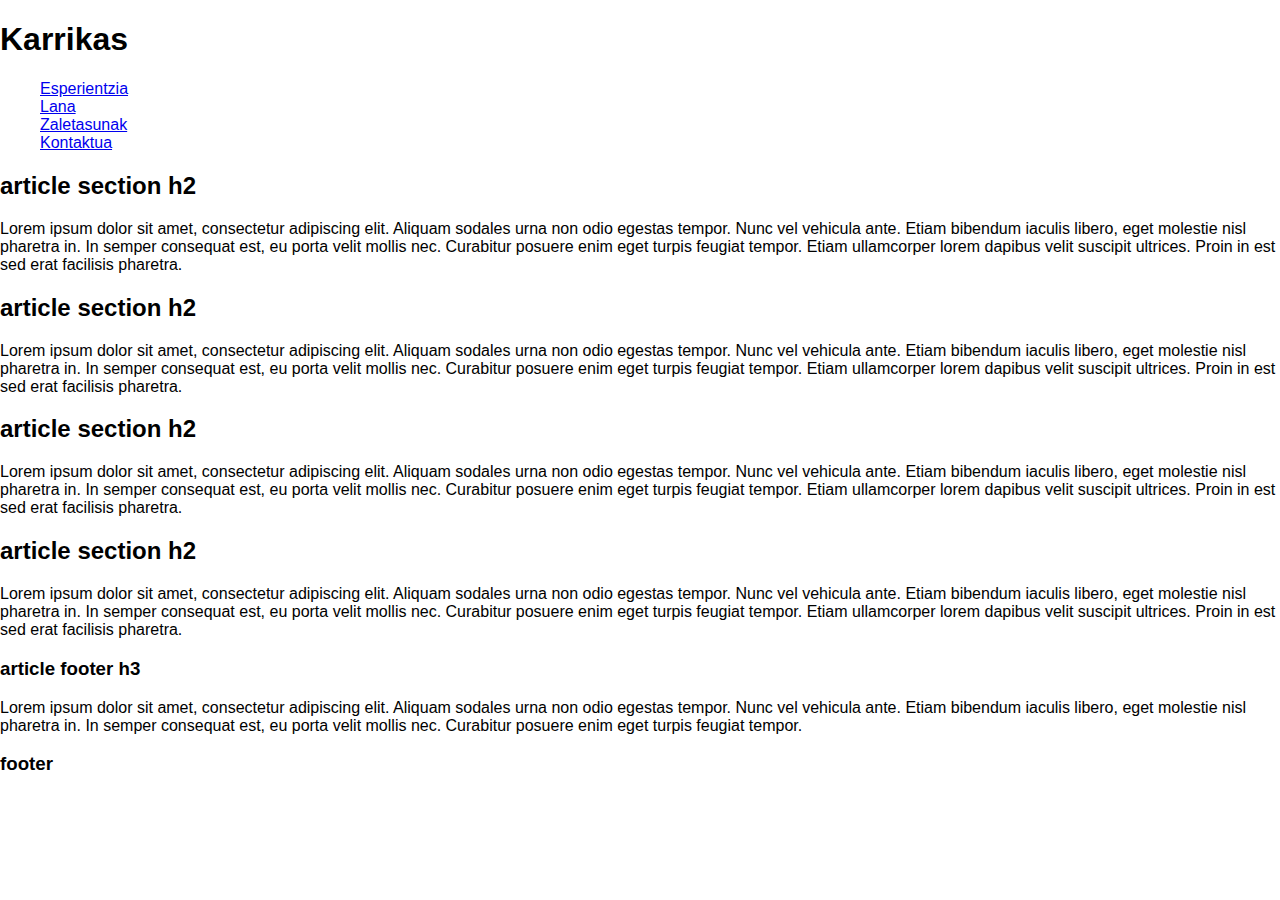
==== index.html @ 9c0d6916 "Update index.html" ====
<!DOCTYPE html>
<!--[if lt IE 7]>      <html class="no-js lt-ie9 lt-ie8 lt-ie7"> <![endif]-->
<!--[if IE 7]>         <html class="no-js lt-ie9 lt-ie8"> <![endif]-->
<!--[if IE 8]>         <html class="no-js lt-ie9"> <![endif]-->
<!--[if gt IE 8]><!--> <html class="no-js"> <!--<![endif]-->
    <head>
        <meta charset="utf-8">
        <meta http-equiv="X-UA-Compatible" content="IE=edge,chrome=1">
        <title>karrikas - Freelance</title>
        <meta name="description" content="">
        <meta name="viewport" content="width=device-width">

        <link rel="stylesheet" href="css/normalize.min.css">
        <link rel="stylesheet" href="css/main.css">

        <script src="js/vendor/modernizr-2.6.2-respond-1.1.0.min.js"></script>
    </head>
    <body>
        <!--[if lt IE 7]>
            <p class="chromeframe">You are using an <strong>outdated</strong> browser. Please <a href="http://browsehappy.com/">upgrade your browser</a></p>
        <![endif]-->

        <div class="header-container">
            <header class="wrapper clearfix">
                <h1 class="title">Karrikas</h1>
                <nav>
                    <ul>
                        <li><a href="#esperientzia">Esperientzia</a></li>
                        <li><a href="#lana">Lana</a></li>
                        <li><a href="#zaletasunak">Zaletasunak</a></li>
			<li><a href="#kontaktua">Kontaktua</a></li>
                    </ul>
                </nav>
            </header>
        </div>

        <div class="main-container">
            <div class="main wrapper clearfix">

                <article>

                    <section id="esperientzia">
                        <h2>article section h2</h2>
                        <p>Lorem ipsum dolor sit amet, consectetur adipiscing elit. Aliquam sodales urna non odio egestas tempor. Nunc vel vehicula ante. Etiam bibendum iaculis libero, eget molestie nisl pharetra in. In semper consequat est, eu porta velit mollis nec. Curabitur posuere enim eget turpis feugiat tempor. Etiam ullamcorper lorem dapibus velit suscipit ultrices. Proin in est sed erat facilisis pharetra.</p>
                    </section>

                    <section id="lana">
                        <h2>article section h2</h2>
                        <p>Lorem ipsum dolor sit amet, consectetur adipiscing elit. Aliquam sodales urna non odio egestas tempor. Nunc vel vehicula ante. Etiam bibendum iaculis libero, eget molestie nisl pharetra in. In semper consequat est, eu porta velit mollis nec. Curabitur posuere enim eget turpis feugiat tempor. Etiam ullamcorper lorem dapibus velit suscipit ultrices. Proin in est sed erat facilisis pharetra.</p>
                    </section>

		    <section id="zaletasunak">
                        <h2>article section h2</h2>
                        <p>Lorem ipsum dolor sit amet, consectetur adipiscing elit. Aliquam sodales urna non odio egestas tempor. Nunc vel vehicula ante. Etiam bibendum iaculis libero, eget molestie nisl pharetra in. In semper consequat est, eu porta velit mollis nec. Curabitur posuere enim eget turpis feugiat tempor. Etiam ullamcorper lorem dapibus velit suscipit ultrices. Proin in est sed erat facilisis pharetra.</p>
                    </section>

		    <section id="kontaktua">
                        <h2>article section h2</h2>
                        <p>Lorem ipsum dolor sit amet, consectetur adipiscing elit. Aliquam sodales urna non odio egestas tempor. Nunc vel vehicula ante. Etiam bibendum iaculis libero, eget molestie nisl pharetra in. In semper consequat est, eu porta velit mollis nec. Curabitur posuere enim eget turpis feugiat tempor. Etiam ullamcorper lorem dapibus velit suscipit ultrices. Proin in est sed erat facilisis pharetra.</p>
                    </section>

                    <footer>
                        <h3>article footer h3</h3>
                        <p>Lorem ipsum dolor sit amet, consectetur adipiscing elit. Aliquam sodales urna non odio egestas tempor. Nunc vel vehicula ante. Etiam bibendum iaculis libero, eget molestie nisl pharetra in. In semper consequat est, eu porta velit mollis nec. Curabitur posuere enim eget turpis feugiat tempor.</p>
                    </footer>
                </article>

            </div> <!-- #main -->
        </div> <!-- #main-container -->

        <div class="footer-container">
            <footer class="wrapper">
                <h3>footer</h3>
            </footer>
        </div>

        <script src="//ajax.googleapis.com/ajax/libs/jquery/1.9.1/jquery.min.js"></script>
        <script>window.jQuery || document.write('<script src="js/vendor/jquery-1.9.1.min.js"><\/script>')</script>

        <script src="js/main.js"></script>

        <script>
            var _gaq=[['_setAccount','UA-XXXXX-X'],['_trackPageview']];
            (function(d,t){var g=d.createElement(t),s=d.getElementsByTagName(t)[0];
            g.src=('https:'==location.protocol?'//ssl':'//www')+'.google-analytics.com/ga.js';
            s.parentNode.insertBefore(g,s)}(document,'script'));
        </script>
    </body>
</html>
---- css/main.css ----

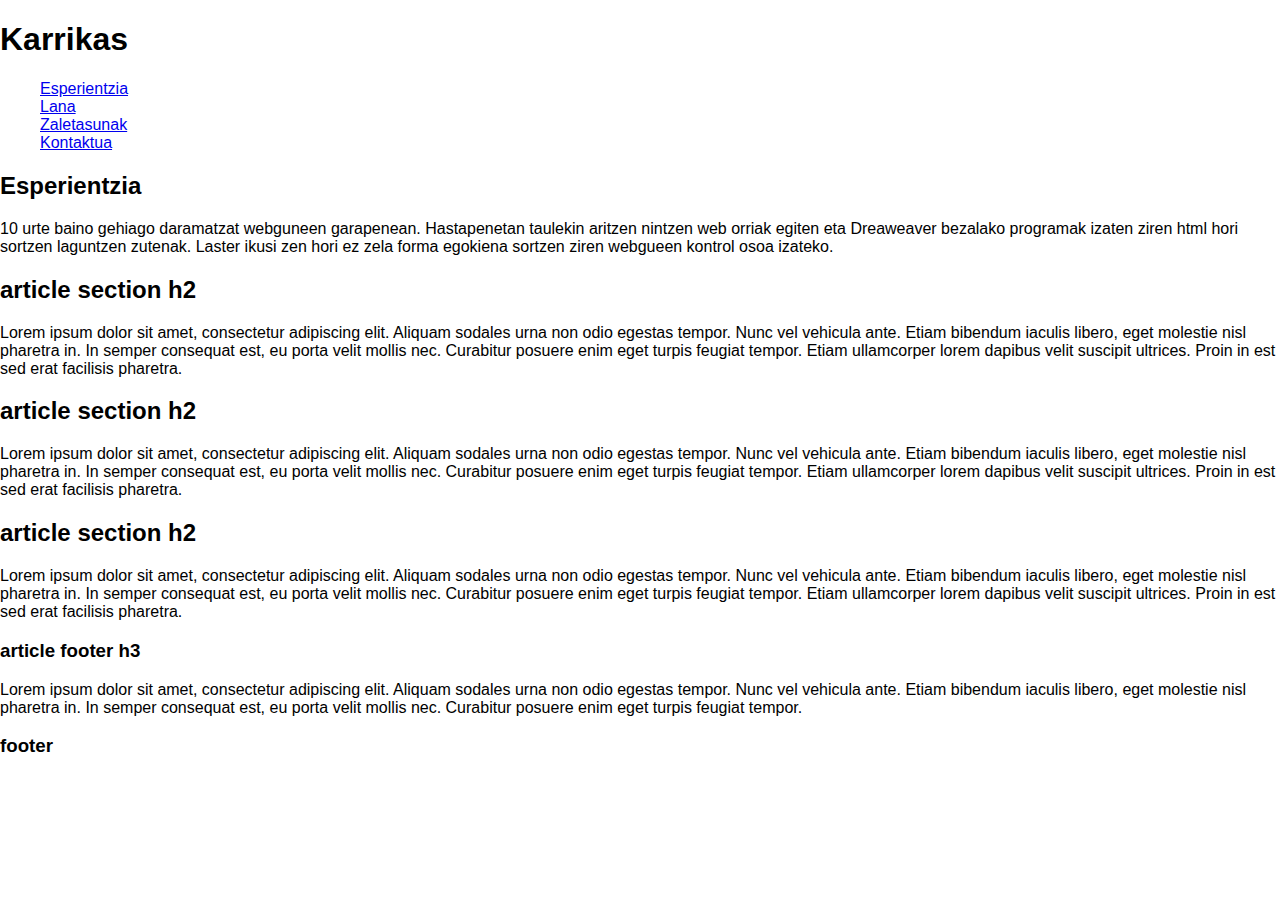
==== commit e20bd324: "Update index.html" ====
--- a/index.html
+++ b/index.html
@@ -40,8 +40,12 @@
                 <article>
 
                     <section id="esperientzia">
-                        <h2>article section h2</h2>
-                        <p>Lorem ipsum dolor sit amet, consectetur adipiscing elit. Aliquam sodales urna non odio egestas tempor. Nunc vel vehicula ante. Etiam bibendum iaculis libero, eget molestie nisl pharetra in. In semper consequat est, eu porta velit mollis nec. Curabitur posuere enim eget turpis feugiat tempor. Etiam ullamcorper lorem dapibus velit suscipit ultrices. Proin in est sed erat facilisis pharetra.</p>
+                        <h2>Esperientzia</h2>
+                        <p>10 urte baino gehiago daramatzat webguneen garapenean. 
+                        Hastapenetan taulekin aritzen nintzen web orriak egiten eta 
+                        Dreaweaver bezalako programak izaten ziren html hori sortzen 
+                        laguntzen zutenak. Laster ikusi zen hori ez zela forma 
+                        egokiena sortzen ziren webgueen kontrol osoa izateko. </p>
                     </section>
 
                     <section id="lana">
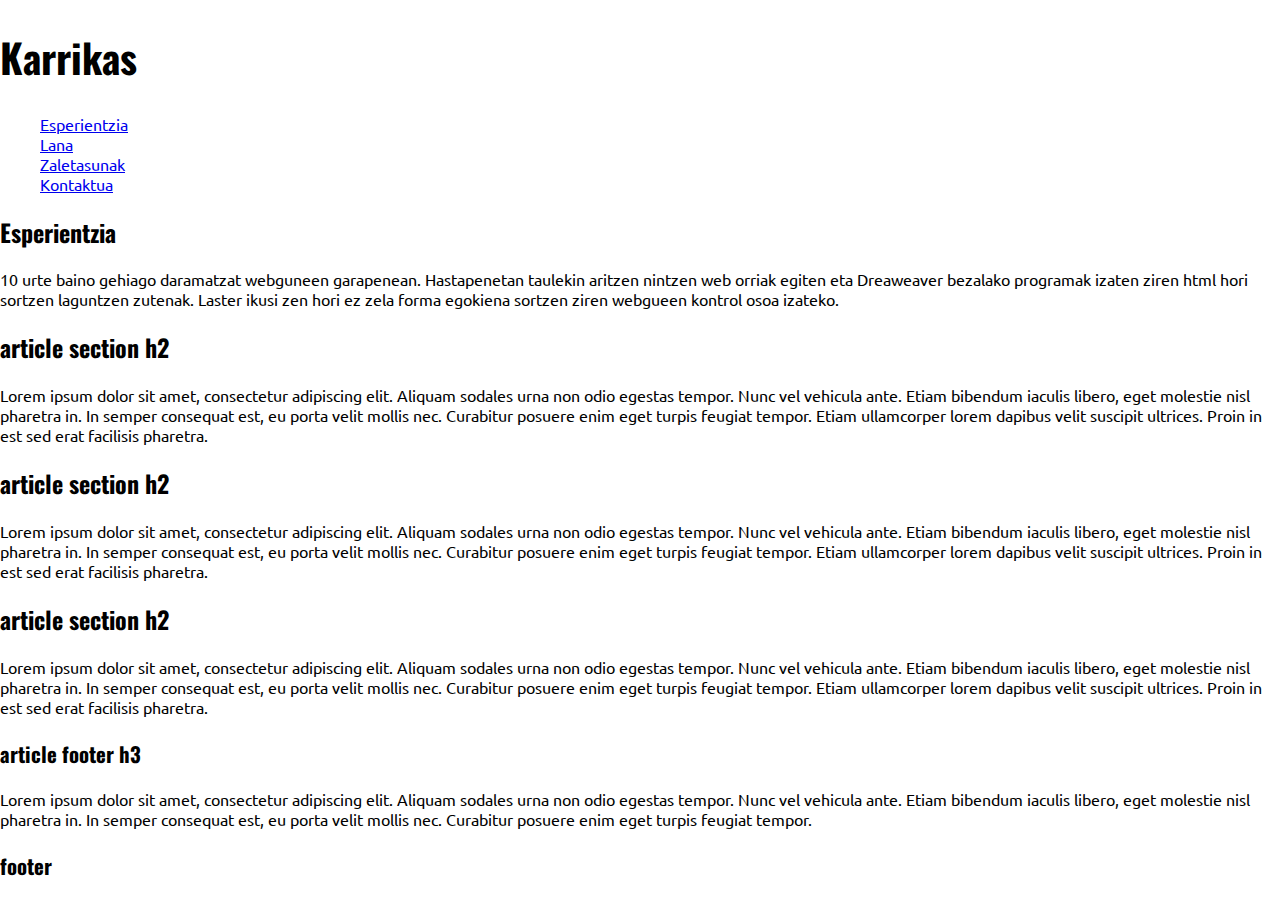
==== commit bfbe8baf: "Update index.html" ====
--- a/index.html
+++ b/index.html
@@ -14,6 +14,8 @@
         <link rel="stylesheet" href="css/main.css">
 
         <script src="js/vendor/modernizr-2.6.2-respond-1.1.0.min.js"></script>
+        
+        <link href='http://fonts.googleapis.com/css?family=Ubuntu|Oswald' rel='stylesheet' type='text/css'>
     </head>
     <body>
         <!--[if lt IE 7]>
--- a/css/main.css
+++ b/css/main.css
@@ -1 +1,20 @@
 
+body{
+  font-family: 'Ubuntu', sans-serif;
+}
+
+h1, h2, h3, h4 {
+  font-family: 'Oswald', sans-serif;
+}
+
+h1 {
+  font-size: 2.5rem;
+}
+
+h2 {
+  font-size: 1.5rem;
+}
+
+h3 {
+  font-size: 1.3rem;
+}
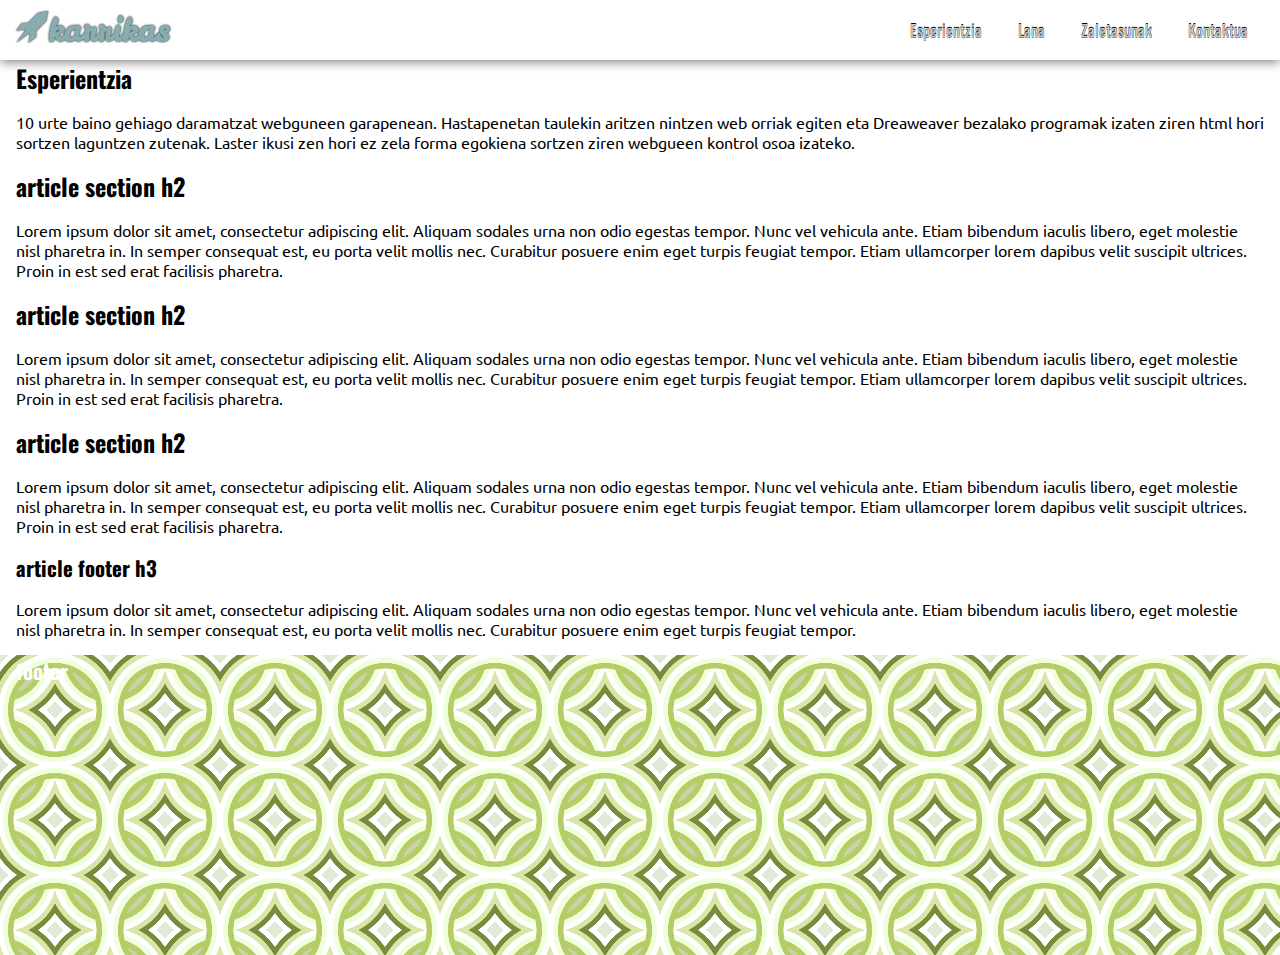
==== commit acaea0bf: "icomoon" ====
--- a/index.html
+++ b/index.html
@@ -12,10 +12,12 @@
 
         <link rel="stylesheet" href="css/normalize.min.css">
         <link rel="stylesheet" href="css/main.css">
+		<link rel="stylesheet" href="icomoon5087/style.css">
 
         <script src="js/vendor/modernizr-2.6.2-respond-1.1.0.min.js"></script>
         
-        <link href='http://fonts.googleapis.com/css?family=Ubuntu|Oswald' rel='stylesheet' type='text/css'>
+        <link href='http://fonts.googleapis.com/css?family=Ubuntu|Oswald|Leckerli+One' rel='stylesheet' type='text/css'>
+        <!--[if lte IE 7]><script src="icomoon5087/lte-ie7.js"></script><![endif]-->
     </head>
     <body>
         <!--[if lt IE 7]>
@@ -24,13 +26,14 @@
 
         <div class="header-container">
             <header class="wrapper clearfix">
-                <h1 class="title">Karrikas</h1>
-                <nav>
+                <h1 class="title icon-rocket">karrikas</h1>
+                <a id="btnmenu" href="#menu">Menua</a>
+                <nav id="menu">
                     <ul>
                         <li><a href="#esperientzia">Esperientzia</a></li>
                         <li><a href="#lana">Lana</a></li>
                         <li><a href="#zaletasunak">Zaletasunak</a></li>
-			<li><a href="#kontaktua">Kontaktua</a></li>
+						<li><a href="#kontaktua">Kontaktua</a></li>
                     </ul>
                 </nav>
             </header>
--- a/css/main.css
+++ b/css/main.css
@@ -1,20 +1,45 @@
+body{ font-family: 'Ubuntu', sans-serif; }
+h1, h2, h3, h4 { font-family: 'Oswald', sans-serif; margin: 0; }
+h1.title { font-family: 'Leckerli One', cursive; }
+h1 { font-size: 2.5rem; }
+h2 { font-size: 1.5rem; }
+h3 { font-size: 1.3rem; }
 
-body{
-  font-family: 'Ubuntu', sans-serif;
+.header-container, .main-container, .footer-container { border: 0; }
+.wrapper { margin: 0 auto; max-width: 1400px; padding: 0 1em; }
+
+.header-container { 
+  background-image: -moz-linear-gradient(center top , rgba(59, 59, 59, 0.9), rgba(38, 38, 38, 0.9));
+  height: 60px;
+  color: white;
+  box-shadow: 0 2px 10px rgba(0, 0, 0, 0.5);
 }
 
-h1, h2, h3, h4 {
-  font-family: 'Oswald', sans-serif;
+.footer-container {
+  background-image:
+  radial-gradient(closest-side, transparent 0%, transparent 75%, #B6CC66 76%, #B6CC66 85%, #EDFFDB 86%, #EDFFDB 94%, #FFFFFF 95%, #FFFFFF 103%, #D9E6A7 104%, #D9E6A7 112%, #798B3C 113%, #798B3C 121%, #FFFFFF 122%, #FFFFFF 130%, #E0EAD7 131%, #E0EAD7 140%),
+  radial-gradient(closest-side, transparent 0%, transparent 75%, #B6CC66 76%, #B6CC66 85%, #EDFFDB 86%, #EDFFDB 94%, #FFFFFF 95%, #FFFFFF 103%, #D9E6A7 104%, #D9E6A7 112%, #798B3C 113%, #798B3C 121%, #FFFFFF 122%, #FFFFFF 130%, #E0EAD7 131%, #E0EAD7 140%);
+  background-size: 110px 110px;
+  background-color: #C8D3A7;
+  background-position: 0 0, 55px 55px;
+  color: white;
+  min-height: 300px;
 }
 
-h1 {
-  font-size: 2.5rem;
+/* HEADER */
+.header-container .title {     
+    color: #87ADB0;
+    float: left;
+    font-size: 2rem;
+    margin: 0.25em 0 0;
+    text-shadow: 0 0 2px black;
+    vertical-align: middle;
 }
-
-h2 {
-  font-size: 1.5rem;
-}
-
-h3 {
-  font-size: 1.3rem;
-}
+.header-container #btnmenu { display: none; }
+.header-container #menu { float: right; font-family: 'Oswald', sans-serif; }
+.header-container #menu ul { margin: 0; }
+.header-container #menu ul li { display: inline; }
+.header-container #menu ul li a { 
+color: #C4CBCF; display: table-cell; height: 60px; padding: 0 1em; text-decoration: none;
+text-shadow: 0 -1px black, 0 1px grey; vertical-align: middle; }
+.header-container #menu ul li a:hover { color: white;  }
--- a/icomoon5087/style.css
+++ b/icomoon5087/style.css
@@ -0,0 +1,81 @@
+@font-face {
+	font-family: 'icomoon';
+	src:url('fonts/icomoon.eot');
+	src:url('fonts/icomoon.eot?#iefix') format('embedded-opentype'),
+		url('fonts/icomoon.woff') format('woff'),
+		url('fonts/icomoon.ttf') format('truetype'),
+		url('fonts/icomoon.svg#icomoon') format('svg');
+	font-weight: normal;
+	font-style: normal;
+}
+
+/* Use the following CSS code if you want to use data attributes for inserting your icons */
+[data-icon]:before {
+	font-family: 'icomoon';
+	content: attr(data-icon);
+	speak: none;
+	font-weight: normal;
+	font-variant: normal;
+	text-transform: none;
+	line-height: 1;
+	-webkit-font-smoothing: antialiased;
+}
+
+/* Use the following CSS code if you want to have a class per icon */
+/*
+Instead of a list of all class selectors,
+you can use the generic selector below, but it's slower:
+[class*="icon-"]:before {
+*/
+.icon-phone:before, .icon-envelop:before, .icon-location:before, .icon-rocket:before, .icon-user:before, .icon-bullhorn:before, .icon-cogs:before, .icon-lab:before, .icon-google-plus:before, .icon-twitter:before, .icon-facebook:before, .icon-github:before, .icon-wordpress:before, .icon-linkedin:before {
+	font-family: 'icomoon';
+	speak: none;
+	font-style: normal;
+	font-weight: normal;
+	font-variant: normal;
+	text-transform: none;
+	line-height: 1;
+	-webkit-font-smoothing: antialiased;
+}
+.icon-phone:before {
+	content: "\e000";
+}
+.icon-envelop:before {
+	content: "\e001";
+}
+.icon-location:before {
+	content: "\e002";
+}
+.icon-rocket:before {
+	content: "\e003";
+}
+.icon-user:before {
+	content: "\e004";
+}
+.icon-bullhorn:before {
+	content: "\e005";
+}
+.icon-cogs:before {
+	content: "\e006";
+}
+.icon-lab:before {
+	content: "\e007";
+}
+.icon-google-plus:before {
+	content: "\e008";
+}
+.icon-twitter:before {
+	content: "\e009";
+}
+.icon-facebook:before {
+	content: "\e00a";
+}
+.icon-github:before {
+	content: "\e00b";
+}
+.icon-wordpress:before {
+	content: "\e00c";
+}
+.icon-linkedin:before {
+	content: "\e00d";
+}
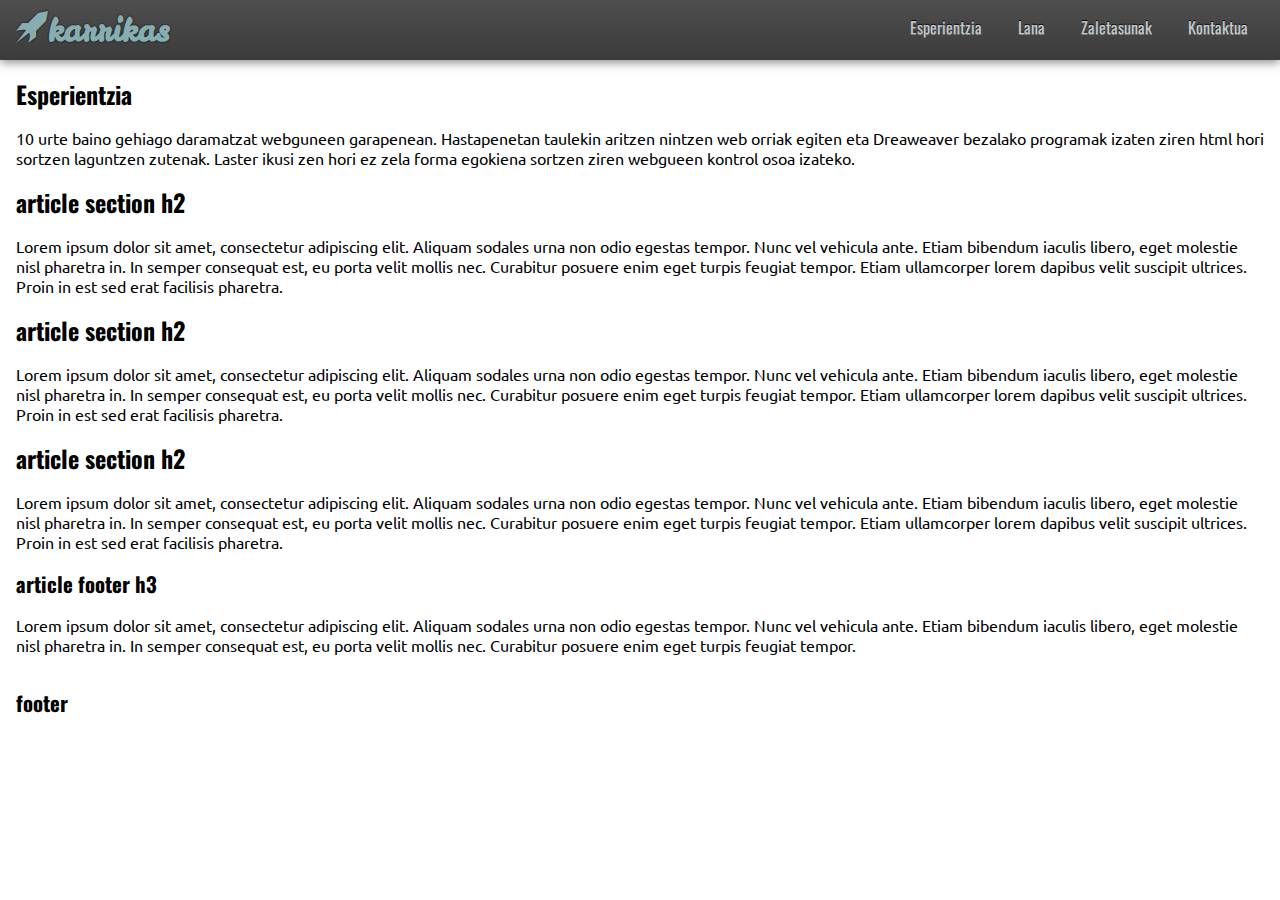
==== commit 529ea79f: "s" ====
--- a/index.html
+++ b/index.html
@@ -6,10 +6,11 @@
     <head>
         <meta charset="utf-8">
         <meta http-equiv="X-UA-Compatible" content="IE=edge,chrome=1">
+        <meta name="viewport" content="width=device-width,initial-scale=1.0">
+        
         <title>karrikas - Freelance</title>
         <meta name="description" content="">
-        <meta name="viewport" content="width=device-width">
-
+        
         <link rel="stylesheet" href="css/normalize.min.css">
         <link rel="stylesheet" href="css/main.css">
 		<link rel="stylesheet" href="icomoon5087/style.css">
--- a/css/main.css
+++ b/css/main.css
@@ -1,29 +1,26 @@
-body{ font-family: 'Ubuntu', sans-serif; }
+body{ font-family: 'Ubuntu', sans-serif; position: relative; }
 h1, h2, h3, h4 { font-family: 'Oswald', sans-serif; margin: 0; }
 h1.title { font-family: 'Leckerli One', cursive; }
 h1 { font-size: 2.5rem; }
 h2 { font-size: 1.5rem; }
 h3 { font-size: 1.3rem; }
 
+* { -webkit-box-sizing: border-box; -moz-box-sizing: border-box; box-sizing: border-box; }
+
 .header-container, .main-container, .footer-container { border: 0; }
 .wrapper { margin: 0 auto; max-width: 1400px; padding: 0 1em; }
 
 .header-container { 
-  background-image: -moz-linear-gradient(center top , rgba(59, 59, 59, 0.9), rgba(38, 38, 38, 0.9));
   height: 60px;
   color: white;
   box-shadow: 0 2px 10px rgba(0, 0, 0, 0.5);
-}
-
-.footer-container {
-  background-image:
-  radial-gradient(closest-side, transparent 0%, transparent 75%, #B6CC66 76%, #B6CC66 85%, #EDFFDB 86%, #EDFFDB 94%, #FFFFFF 95%, #FFFFFF 103%, #D9E6A7 104%, #D9E6A7 112%, #798B3C 113%, #798B3C 121%, #FFFFFF 122%, #FFFFFF 130%, #E0EAD7 131%, #E0EAD7 140%),
-  radial-gradient(closest-side, transparent 0%, transparent 75%, #B6CC66 76%, #B6CC66 85%, #EDFFDB 86%, #EDFFDB 94%, #FFFFFF 95%, #FFFFFF 103%, #D9E6A7 104%, #D9E6A7 112%, #798B3C 113%, #798B3C 121%, #FFFFFF 122%, #FFFFFF 130%, #E0EAD7 131%, #E0EAD7 140%);
-  background-size: 110px 110px;
-  background-color: #C8D3A7;
-  background-position: 0 0, 55px 55px;
-  color: white;
-  min-height: 300px;
+  
+  background: -webkit-gradient(linear, 0% 0%, 0% 100%, from(rgba(38, 38, 38, 0.9)), to(rgba(59, 59, 59, 0.9)));
+  background: -webkit-linear-gradient(top, rgba(59, 59, 59, 0.9), rgba(38, 38, 38, 0.9));
+  background: -moz-linear-gradient(top, rgba(59, 59, 59, 0.9), rgba(38, 38, 38, 0.9));
+  background: -ms-linear-gradient(top, rgba(59, 59, 59, 0.9), rgba(38, 38, 38, 0.9));
+  background: -o-linear-gradient(top, rgba(59, 59, 59, 0.9), rgba(38, 38, 38, 0.9));  
+  background: linear-gradient(top, rgba(59, 59, 59, 0.9), rgba(38, 38, 38, 0.9));
 }
 
 /* HEADER */
@@ -36,10 +33,20 @@
     vertical-align: middle;
 }
 .header-container #btnmenu { display: none; }
-.header-container #menu { float: right; font-family: 'Oswald', sans-serif; }
+.header-container #menu { float: right; font-family: 'Oswald', sans-serif; margin: 0.8em 0; }
 .header-container #menu ul { margin: 0; }
 .header-container #menu ul li { display: inline; }
 .header-container #menu ul li a { 
-color: #C4CBCF; display: table-cell; height: 60px; padding: 0 1em; text-decoration: none;
+color: #C4CBCF; padding: 0 1em; text-decoration: none;
 text-shadow: 0 -1px black, 0 1px grey; vertical-align: middle; }
 .header-container #menu ul li a:hover { color: white;  }
+
+/* MAIN */
+.main { padding: 1em; }
+
+@media screen and (max-width:42em){
+	/* HEADER */
+	.main { background: red; }
+	.header-container #btnmenu { display: block; }
+	.header-container #menu { position: absolute; bottom: 0; left: 0; width: 100%; } 
+}
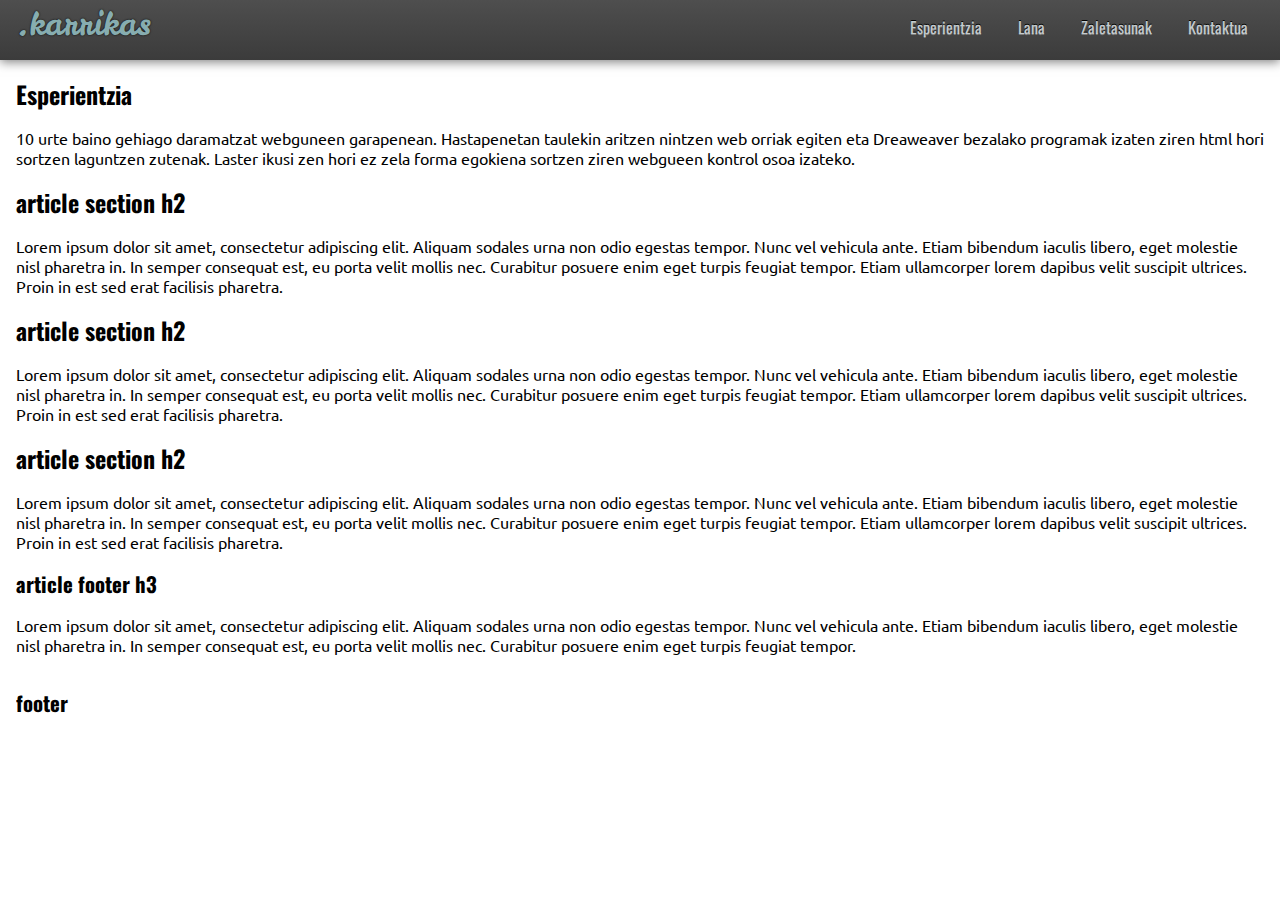
==== commit f8875383: "x" ====
--- a/index.html
+++ b/index.html
@@ -12,13 +12,13 @@
         <meta name="description" content="">
         
         <link rel="stylesheet" href="css/normalize.min.css">
-        <link rel="stylesheet" href="css/main.css">
-		<link rel="stylesheet" href="icomoon5087/style.css">
-
+        <link rel="stylesheet" href="icomoon/style.css">
+		<link rel="stylesheet" href="css/main.css">
+		
         <script src="js/vendor/modernizr-2.6.2-respond-1.1.0.min.js"></script>
         
         <link href='http://fonts.googleapis.com/css?family=Ubuntu|Oswald|Leckerli+One' rel='stylesheet' type='text/css'>
-        <!--[if lte IE 7]><script src="icomoon5087/lte-ie7.js"></script><![endif]-->
+        <!--[if lte IE 7]><script src="icomoon/lte-ie7.js"></script><![endif]-->
     </head>
     <body>
         <!--[if lt IE 7]>
--- a/icomoon/style.css
+++ b/icomoon/style.css
@@ -0,0 +1,81 @@
+@font-face {
+	font-family: 'icomoon';
+	src:url('fonts/icomoon.eot');
+	src:url('fonts/icomoon.eot?#iefix') format('embedded-opentype'),
+		url('fonts/icomoon.woff') format('woff'),
+		url('fonts/icomoon.ttf') format('truetype'),
+		url('fonts/icomoon.svg#icomoon') format('svg');
+	font-weight: normal;
+	font-style: normal;
+}
+
+/* Use the following CSS code if you want to use data attributes for inserting your icons */
+[data-icon]:before {
+	font-family: 'icomoon';
+	content: attr(data-icon);
+	speak: none;
+	font-weight: normal;
+	font-variant: normal;
+	text-transform: none;
+	line-height: 1;
+	-webkit-font-smoothing: antialiased;
+}
+
+/* Use the following CSS code if you want to have a class per icon */
+/*
+Instead of a list of all class selectors,
+you can use the generic selector below, but it's slower:
+[class*="icon-"] {
+*/
+.icon-phone, .icon-envelop, .icon-location, .icon-grin, .icon-checkmark, .icon-menu, .icon-twitter, .icon-facebook, .icon-google-plus, .icon-github, .icon-wordpress, .icon-linkedin, .icon-menu-2, .icon-rocket {
+	font-family: 'icomoon';
+	speak: none;
+	font-style: normal;
+	font-weight: normal;
+	font-variant: normal;
+	text-transform: none;
+	line-height: 1;
+	-webkit-font-smoothing: antialiased;
+}
+.icon-phone:before {
+	content: "\21";
+}
+.icon-envelop:before {
+	content: "\22";
+}
+.icon-location:before {
+	content: "\23";
+}
+.icon-grin:before {
+	content: "\24";
+}
+.icon-checkmark:before {
+	content: "\25";
+}
+.icon-menu:before {
+	content: "\26";
+}
+.icon-twitter:before {
+	content: "\27";
+}
+.icon-facebook:before {
+	content: "\28";
+}
+.icon-google-plus:before {
+	content: "\29";
+}
+.icon-github:before {
+	content: "\2a";
+}
+.icon-wordpress:before {
+	content: "\2b";
+}
+.icon-linkedin:before {
+	content: "\2c";
+}
+.icon-menu-2:before {
+	content: "\2d";
+}
+.icon-rocket:before {
+	content: "\2e";
+}
